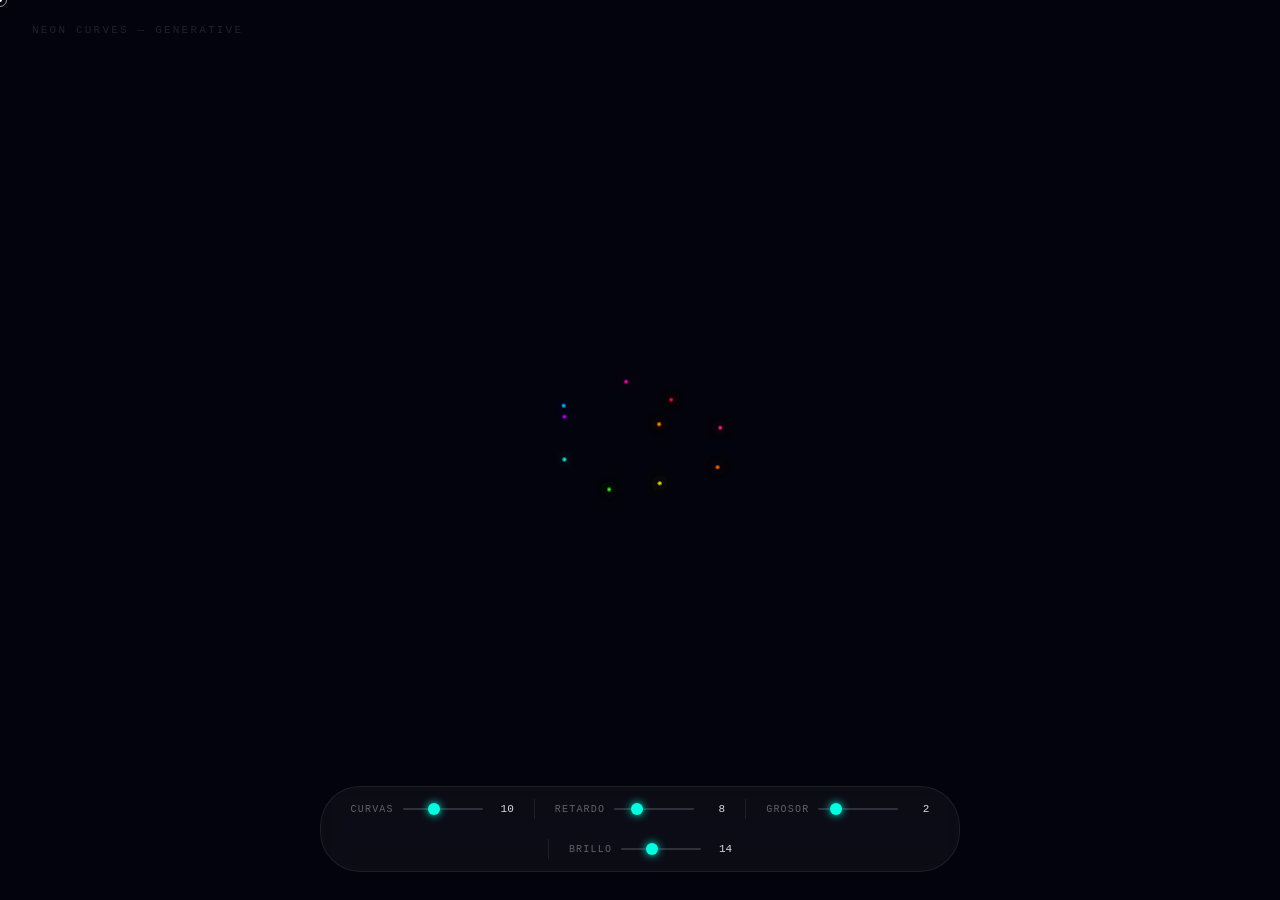
==== neon-curves.html @ 2985ba19 "web" ====
<!DOCTYPE html>
<html lang="es">
<head>
  <meta charset="UTF-8">
  <meta name="viewport" content="width=device-width, initial-scale=1.0">
  <title>Neon Curves</title>
  <style>
    *, *::before, *::after { box-sizing: border-box; margin: 0; padding: 0; }

    :root {
      --bg: #07070f;
      --panel-bg: rgba(255,255,255,0.04);
      --panel-border: rgba(255,255,255,0.08);
      --text: rgba(255,255,255,0.85);
      --text-dim: rgba(255,255,255,0.35);
      --accent: #00ffe0;
    }

    html, body {
      width: 100%; height: 100%;
      background: var(--bg);
      overflow: hidden;
      font-family: 'Courier New', monospace;
      cursor: none;
    }

    canvas {
      position: fixed;
      inset: 0;
      width: 100%;
      height: 100%;
      display: block;
    }

    /* ── HUD panel ── */
    #hud {
      position: fixed;
      bottom: 28px;
      left: 50%;
      transform: translateX(-50%);
      display: flex;
      gap: 20px;
      align-items: center;
      background: var(--panel-bg);
      border: 1px solid var(--panel-border);
      border-radius: 40px;
      padding: 12px 24px;
      backdrop-filter: blur(12px);
      -webkit-backdrop-filter: blur(12px);
      z-index: 10;
      flex-wrap: wrap;
      justify-content: center;
      max-width: calc(100vw - 32px);
    }

    .ctrl {
      display: flex;
      align-items: center;
      gap: 9px;
    }

    .ctrl label {
      font-size: 10px;
      letter-spacing: 0.12em;
      text-transform: uppercase;
      color: var(--text-dim);
      white-space: nowrap;
    }

    .ctrl input[type=range] {
      -webkit-appearance: none;
      appearance: none;
      width: 80px;
      height: 2px;
      background: rgba(255,255,255,0.15);
      border-radius: 2px;
      outline: none;
      cursor: pointer;
    }
    .ctrl input[type=range]::-webkit-slider-thumb {
      -webkit-appearance: none;
      width: 12px; height: 12px;
      border-radius: 50%;
      background: var(--accent);
      box-shadow: 0 0 8px var(--accent);
      cursor: pointer;
    }
    .ctrl input[type=range]::-moz-range-thumb {
      width: 12px; height: 12px;
      border-radius: 50%;
      background: var(--accent);
      box-shadow: 0 0 8px var(--accent);
      border: none;
      cursor: pointer;
    }

    .ctrl .val {
      font-size: 11px;
      color: var(--text);
      min-width: 22px;
      text-align: right;
    }

    .sep {
      width: 1px;
      height: 20px;
      background: var(--panel-border);
    }

    /* ── title watermark ── */
    #watermark {
      position: fixed;
      top: 24px;
      left: 32px;
      font-size: 11px;
      letter-spacing: 0.2em;
      text-transform: uppercase;
      color: rgba(255,255,255,0.12);
      user-select: none;
      pointer-events: none;
      z-index: 10;
    }

    /* ── custom cursor ── */
    #cursor {
      position: fixed;
      pointer-events: none;
      z-index: 20;
      width: 14px; height: 14px;
      border: 1.5px solid rgba(255,255,255,0.6);
      border-radius: 50%;
      transform: translate(-50%, -50%);
      transition: transform 0.08s ease;
    }
    #cursor-dot {
      position: fixed;
      pointer-events: none;
      z-index: 21;
      width: 4px; height: 4px;
      background: #fff;
      border-radius: 50%;
      transform: translate(-50%, -50%);
    }
  </style>
</head>
<body>

<div id="watermark">Neon Curves &mdash; generative</div>
<div id="cursor"></div>
<div id="cursor-dot"></div>
<canvas id="c"></canvas>

<div id="hud">
  <div class="ctrl">
    <label>Curvas</label>
    <input type="range" id="r-n" min="3" max="22" value="10">
    <span class="val" id="v-n">10</span>
  </div>
  <div class="sep"></div>
  <div class="ctrl">
    <label>Retardo</label>
    <input type="range" id="r-d" min="1" max="30" value="8">
    <span class="val" id="v-d">8</span>
  </div>
  <div class="sep"></div>
  <div class="ctrl">
    <label>Grosor</label>
    <input type="range" id="r-t" min="1" max="7" value="2">
    <span class="val" id="v-t">2</span>
  </div>
  <div class="sep"></div>
  <div class="ctrl">
    <label>Brillo</label>
    <input type="range" id="r-g" min="2" max="35" value="14">
    <span class="val" id="v-g">14</span>
  </div>
</div>

<script>
(function () {
  'use strict';

  const canvas = document.getElementById('c');
  const ctx    = canvas.getContext('2d');
  const cursor    = document.getElementById('cursor');
  const cursorDot = document.getElementById('cursor-dot');

  /* ── resize ── */
  function resize() {
    canvas.width  = window.innerWidth;
    canvas.height = window.innerHeight;
  }
  resize();
  window.addEventListener('resize', () => { resize(); init(); });

  /* ── palette ── */
  const PALETTE = [
    '#ff2d78','#ff6b00','#ffe600','#39ff14',
    '#00ffe0','#00bfff','#bf00ff','#ff00bf',
    '#ff073a','#ff9500','#0ff0fc','#7d00ff',
    '#fffc00','#ff3cac','#00ff87','#ff6ec7',
    '#f7971e','#12c2e9','#c471ed','#ff4e50',
    '#a8edea','#fed6e3',
  ];

  /* ── state ── */
  let mouse = { x: canvas.width / 2, y: canvas.height / 2 };
  let curves = [];

  /* ── params ── */
  function p() {
    return {
      n:     +document.getElementById('r-n').value,
      delay: +document.getElementById('r-d').value,
      thick: +document.getElementById('r-t').value,
      glow:  +document.getElementById('r-g').value,
    };
  }

  /* ── controls wiring ── */
  ['n','d','t','g'].forEach(k => {
    const inp = document.getElementById('r-' + k);
    const out = document.getElementById('v-' + k);
    inp.addEventListener('input', () => {
      out.textContent = inp.value;
      if (k === 'n') init();
    });
  });

  /* ── Curve class ── */
  class Curve {
    constructor(idx, total) {
      this.color = PALETTE[idx % PALETTE.length];
      const angle = (Math.PI * 2 * idx / total) + (Math.random() - 0.5) * 1.1;
      const r     = 18 + Math.random() * 80;
      this.ox = Math.cos(angle) * r;
      this.oy = Math.sin(angle) * r;
      this.pts = [];
      this.speed = Math.max(0.035, 0.2 - idx * 0.007);
    }

    update(target, maxPts) {
      const gx = target.x + this.ox;
      const gy = target.y + this.oy;

      if (this.pts.length === 0) {
        this.pts.push({ x: gx, y: gy });
        return;
      }
      const last = this.pts[this.pts.length - 1];
      this.pts.push({
        x: last.x + (gx - last.x) * this.speed,
        y: last.y + (gy - last.y) * this.speed,
      });
      while (this.pts.length > maxPts) this.pts.shift();
    }

    draw(ctx, glow, thick) {
      const n = this.pts.length;
      if (n < 3) return;

      const drawPass = (lw, alpha, blur) => {
        ctx.save();
        ctx.strokeStyle = this.color;
        ctx.lineWidth   = lw;
        ctx.lineCap     = 'round';
        ctx.lineJoin    = 'round';
        ctx.globalAlpha = alpha;
        ctx.shadowColor = this.color;
        ctx.shadowBlur  = blur;
        ctx.beginPath();
        ctx.moveTo(this.pts[0].x, this.pts[0].y);
        for (let i = 1; i < n - 1; i++) {
          const mx = (this.pts[i].x + this.pts[i + 1].x) * 0.5;
          const my = (this.pts[i].y + this.pts[i + 1].y) * 0.5;
          ctx.quadraticCurveTo(this.pts[i].x, this.pts[i].y, mx, my);
        }
        ctx.lineTo(this.pts[n - 1].x, this.pts[n - 1].y);
        ctx.stroke();
        ctx.restore();
      };

      drawPass(thick * 2.2, 0.18, glow * 3);   // outer halo
      drawPass(thick,       0.85, glow);         // main line
      drawPass(thick * 0.3, 1.0,  glow * 0.5);  // bright core
    }
  }

  /* ── init curves ── */
  function init() {
    const { n } = p();
    curves = Array.from({ length: n }, (_, i) => new Curve(i, n));
  }
  init();

  /* ── mouse / touch ── */
  window.addEventListener('mousemove', e => {
    mouse.x = e.clientX;
    mouse.y = e.clientY;
    cursor.style.left    = e.clientX + 'px';
    cursor.style.top     = e.clientY + 'px';
    cursorDot.style.left = e.clientX + 'px';
    cursorDot.style.top  = e.clientY + 'px';
  });
  window.addEventListener('touchmove', e => {
    e.preventDefault();
    mouse.x = e.touches[0].clientX;
    mouse.y = e.touches[0].clientY;
  }, { passive: false });

  /* ── render loop ── */
  function loop() {
    const { delay, thick, glow } = p();
    const maxPts = delay * 4 + 20;

    /* trail fade — semi-transparent fill each frame */
    ctx.fillStyle = 'rgba(7, 7, 15, 0.20)';
    ctx.fillRect(0, 0, canvas.width, canvas.height);

    curves.forEach(c => {
      c.update(mouse, maxPts);
      c.draw(ctx, glow, thick);
    });

    requestAnimationFrame(loop);
  }
  loop();
})();
</script>
</body>
</html>
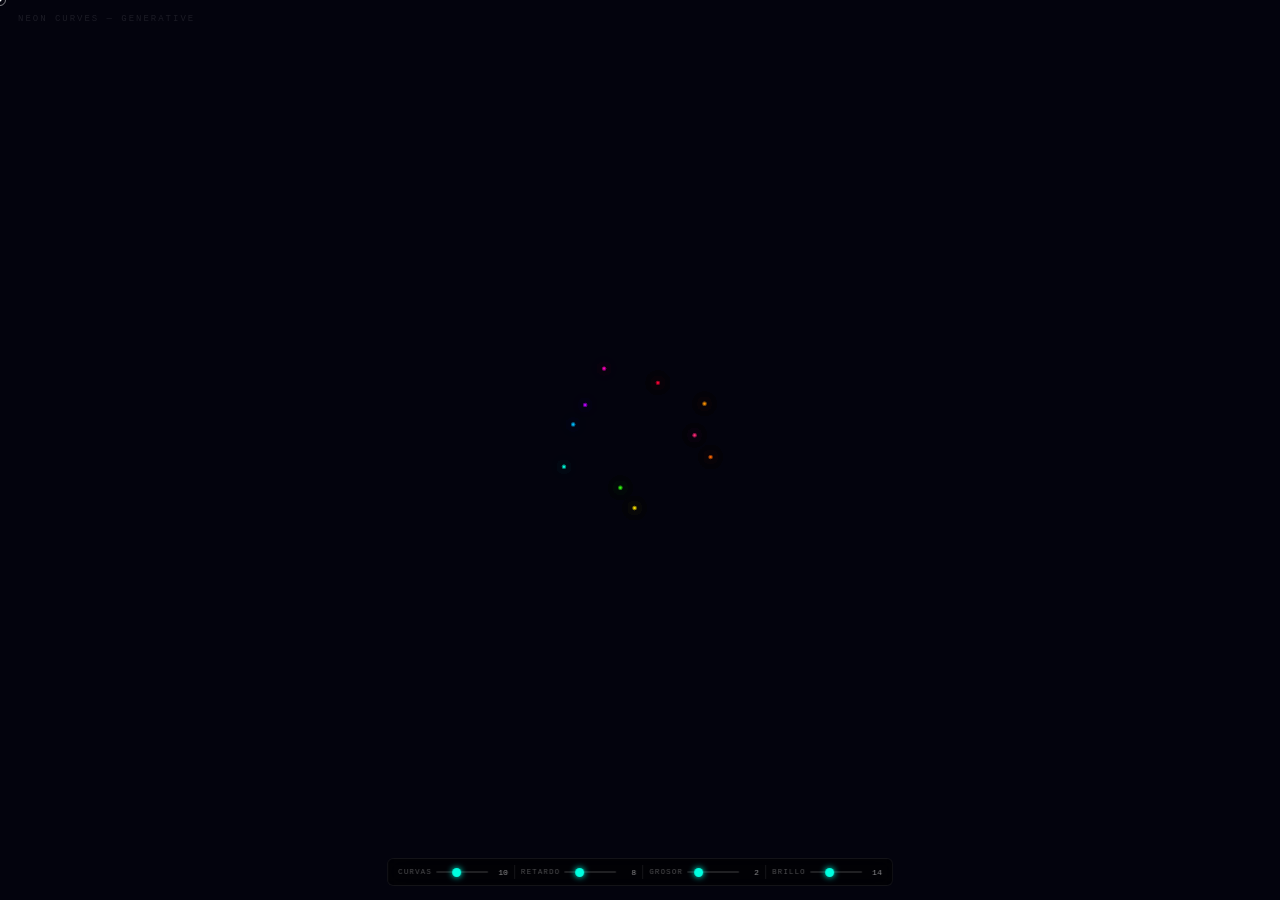
==== commit 0177c92d: "Refactor CSS and streamline HTML structure" ====
--- a/neon-curves.html
+++ b/neon-curves.html
@@ -6,324 +6,68 @@
   <title>Neon Curves</title>
   <style>
     *, *::before, *::after { box-sizing: border-box; margin: 0; padding: 0; }
-
-    :root {
-      --bg: #07070f;
-      --panel-bg: rgba(255,255,255,0.04);
-      --panel-border: rgba(255,255,255,0.08);
-      --text: rgba(255,255,255,0.85);
-      --text-dim: rgba(255,255,255,0.35);
-      --accent: #00ffe0;
+    html, body { width:100%; height:100%; background:#07070f; overflow:hidden; font-family:'Courier New',monospace; cursor:none; }
+    canvas { position:fixed; inset:0; width:100%; height:100%; display:block; }
+    #watermark { position:fixed; top:14px; left:18px; font-size:9px; letter-spacing:.22em; text-transform:uppercase; color:rgba(255,255,255,0.1); user-select:none; pointer-events:none; z-index:10; }
+    /* HUD compact — same style as rain */
+    #hud {
+      position:fixed; bottom:14px; left:50%; transform:translateX(-50%);
+      z-index:20; display:flex; align-items:center; gap:6px;
+      background:rgba(0,0,0,0.55); border:1px solid rgba(255,255,255,0.07);
+      border-radius:6px; padding:6px 10px;
+      backdrop-filter:blur(8px); -webkit-backdrop-filter:blur(8px);
+      white-space:nowrap;
     }
-
-    html, body {
-      width: 100%; height: 100%;
-      background: var(--bg);
-      overflow: hidden;
-      font-family: 'Courier New', monospace;
-      cursor: none;
+    .ctrl { display:flex; align-items:center; gap:4px; }
+    .ctrl label { font-size:7.5px; letter-spacing:.15em; text-transform:uppercase; color:rgba(255,255,255,0.3); white-space:nowrap; }
+    .ctrl input[type=range] { -webkit-appearance:none; appearance:none; width:52px; height:2px; background:rgba(255,255,255,0.12); border-radius:2px; outline:none; cursor:pointer; }
+    .ctrl input[type=range]::-webkit-slider-thumb { -webkit-appearance:none; width:9px; height:9px; border-radius:50%; background:#00ffe0; box-shadow:0 0 6px #00ffe0; cursor:pointer; }
+    .ctrl input[type=range]::-moz-range-thumb { width:9px; height:9px; border-radius:50%; background:#00ffe0; box-shadow:0 0 6px #00ffe0; border:none; cursor:pointer; }
+    .ctrl .val { font-size:8px; color:rgba(255,255,255,0.55); min-width:16px; text-align:right; }
+    .sep { width:1px; height:14px; background:rgba(255,255,255,0.08); flex-shrink:0; }
+    @media(max-width:520px){
+      #hud { flex-wrap:wrap; max-width:calc(100vw - 20px); gap:4px 6px; padding:5px 8px; bottom:8px; }
+      .sep { display:none; }
+      .ctrl input[type=range] { width:44px; }
     }
-
-    canvas {
-      position: fixed;
-      inset: 0;
-      width: 100%;
-      height: 100%;
-      display: block;
-    }
-
-    /* ── HUD panel ── */
-    #hud {
-      position: fixed;
-      bottom: 28px;
-      left: 50%;
-      transform: translateX(-50%);
-      display: flex;
-      gap: 20px;
-      align-items: center;
-      background: var(--panel-bg);
-      border: 1px solid var(--panel-border);
-      border-radius: 40px;
-      padding: 12px 24px;
-      backdrop-filter: blur(12px);
-      -webkit-backdrop-filter: blur(12px);
-      z-index: 10;
-      flex-wrap: wrap;
-      justify-content: center;
-      max-width: calc(100vw - 32px);
-    }
-
-    .ctrl {
-      display: flex;
-      align-items: center;
-      gap: 9px;
-    }
-
-    .ctrl label {
-      font-size: 10px;
-      letter-spacing: 0.12em;
-      text-transform: uppercase;
-      color: var(--text-dim);
-      white-space: nowrap;
-    }
-
-    .ctrl input[type=range] {
-      -webkit-appearance: none;
-      appearance: none;
-      width: 80px;
-      height: 2px;
-      background: rgba(255,255,255,0.15);
-      border-radius: 2px;
-      outline: none;
-      cursor: pointer;
-    }
-    .ctrl input[type=range]::-webkit-slider-thumb {
-      -webkit-appearance: none;
-      width: 12px; height: 12px;
-      border-radius: 50%;
-      background: var(--accent);
-      box-shadow: 0 0 8px var(--accent);
-      cursor: pointer;
-    }
-    .ctrl input[type=range]::-moz-range-thumb {
-      width: 12px; height: 12px;
-      border-radius: 50%;
-      background: var(--accent);
-      box-shadow: 0 0 8px var(--accent);
-      border: none;
-      cursor: pointer;
-    }
-
-    .ctrl .val {
-      font-size: 11px;
-      color: var(--text);
-      min-width: 22px;
-      text-align: right;
-    }
-
-    .sep {
-      width: 1px;
-      height: 20px;
-      background: var(--panel-border);
-    }
-
-    /* ── title watermark ── */
-    #watermark {
-      position: fixed;
-      top: 24px;
-      left: 32px;
-      font-size: 11px;
-      letter-spacing: 0.2em;
-      text-transform: uppercase;
-      color: rgba(255,255,255,0.12);
-      user-select: none;
-      pointer-events: none;
-      z-index: 10;
-    }
-
-    /* ── custom cursor ── */
-    #cursor {
-      position: fixed;
-      pointer-events: none;
-      z-index: 20;
-      width: 14px; height: 14px;
-      border: 1.5px solid rgba(255,255,255,0.6);
-      border-radius: 50%;
-      transform: translate(-50%, -50%);
-      transition: transform 0.08s ease;
-    }
-    #cursor-dot {
-      position: fixed;
-      pointer-events: none;
-      z-index: 21;
-      width: 4px; height: 4px;
-      background: #fff;
-      border-radius: 50%;
-      transform: translate(-50%, -50%);
-    }
+    #cursor { position:fixed; pointer-events:none; z-index:20; width:12px; height:12px; border:1.5px solid rgba(255,255,255,0.5); border-radius:50%; transform:translate(-50%,-50%); }
+    #cursor-dot { position:fixed; pointer-events:none; z-index:21; width:3px; height:3px; background:#fff; border-radius:50%; transform:translate(-50%,-50%); }
   </style>
 </head>
 <body>
-
-<div id="watermark">Neon Curves &mdash; generative</div>
+<div id="watermark">Neon Curves — generative</div>
 <div id="cursor"></div>
 <div id="cursor-dot"></div>
 <canvas id="c"></canvas>
-
 <div id="hud">
-  <div class="ctrl">
-    <label>Curvas</label>
-    <input type="range" id="r-n" min="3" max="22" value="10">
-    <span class="val" id="v-n">10</span>
-  </div>
+  <div class="ctrl"><label>Curvas</label><input type="range" id="r-n" min="3" max="22" value="10"><span class="val" id="v-n">10</span></div>
   <div class="sep"></div>
-  <div class="ctrl">
-    <label>Retardo</label>
-    <input type="range" id="r-d" min="1" max="30" value="8">
-    <span class="val" id="v-d">8</span>
-  </div>
+  <div class="ctrl"><label>Retardo</label><input type="range" id="r-d" min="1" max="30" value="8"><span class="val" id="v-d">8</span></div>
   <div class="sep"></div>
-  <div class="ctrl">
-    <label>Grosor</label>
-    <input type="range" id="r-t" min="1" max="7" value="2">
-    <span class="val" id="v-t">2</span>
-  </div>
+  <div class="ctrl"><label>Grosor</label><input type="range" id="r-t" min="1" max="7" value="2"><span class="val" id="v-t">2</span></div>
   <div class="sep"></div>
-  <div class="ctrl">
-    <label>Brillo</label>
-    <input type="range" id="r-g" min="2" max="35" value="14">
-    <span class="val" id="v-g">14</span>
-  </div>
+  <div class="ctrl"><label>Brillo</label><input type="range" id="r-g" min="2" max="35" value="14"><span class="val" id="v-g">14</span></div>
 </div>
-
 <script>
-(function () {
-  'use strict';
-
-  const canvas = document.getElementById('c');
-  const ctx    = canvas.getContext('2d');
-  const cursor    = document.getElementById('cursor');
-  const cursorDot = document.getElementById('cursor-dot');
-
-  /* ── resize ── */
-  function resize() {
-    canvas.width  = window.innerWidth;
-    canvas.height = window.innerHeight;
+(function(){
+  const canvas=document.getElementById('c'),ctx=canvas.getContext('2d');
+  const cursor=document.getElementById('cursor'),cursorDot=document.getElementById('cursor-dot');
+  function resize(){canvas.width=window.innerWidth;canvas.height=window.innerHeight;}
+  resize(); window.addEventListener('resize',()=>{resize();init();});
+  const PAL=['#ff2d78','#ff6b00','#ffe600','#39ff14','#00ffe0','#00bfff','#bf00ff','#ff00bf','#ff073a','#ff9500','#0ff0fc','#7d00ff','#fffc00','#ff3cac','#00ff87','#ff6ec7','#f7971e','#12c2e9','#c471ed','#ff4e50','#a8edea','#fed6e3'];
+  let mouse={x:canvas.width/2,y:canvas.height/2},curves=[];
+  function p(){return{n:+document.getElementById('r-n').value,delay:+document.getElementById('r-d').value,thick:+document.getElementById('r-t').value,glow:+document.getElementById('r-g').value};}
+  ['n','d','t','g'].forEach(k=>{const inp=document.getElementById('r-'+k),out=document.getElementById('v-'+k);inp.addEventListener('input',()=>{out.textContent=inp.value;if(k==='n')init();});});
+  class Curve{
+    constructor(idx,total){this.color=PAL[idx%PAL.length];const a=(Math.PI*2*idx/total)+(Math.random()-.5)*1.1,r=18+Math.random()*80;this.ox=Math.cos(a)*r;this.oy=Math.sin(a)*r;this.pts=[];this.speed=Math.max(0.035,0.2-idx*0.007);}
+    update(t,max){const gx=t.x+this.ox,gy=t.y+this.oy;if(!this.pts.length){this.pts.push({x:gx,y:gy});return;}const l=this.pts[this.pts.length-1];this.pts.push({x:l.x+(gx-l.x)*this.speed,y:l.y+(gy-l.y)*this.speed});while(this.pts.length>max)this.pts.shift();}
+    draw(ctx,glow,thick){const n=this.pts.length;if(n<3)return;const pass=(lw,al,bl)=>{ctx.save();ctx.strokeStyle=this.color;ctx.lineWidth=lw;ctx.lineCap='round';ctx.lineJoin='round';ctx.globalAlpha=al;ctx.shadowColor=this.color;ctx.shadowBlur=bl;ctx.beginPath();ctx.moveTo(this.pts[0].x,this.pts[0].y);for(let i=1;i<n-1;i++){const mx=(this.pts[i].x+this.pts[i+1].x)*.5,my=(this.pts[i].y+this.pts[i+1].y)*.5;ctx.quadraticCurveTo(this.pts[i].x,this.pts[i].y,mx,my);}ctx.lineTo(this.pts[n-1].x,this.pts[n-1].y);ctx.stroke();ctx.restore();};pass(thick*2.2,.18,glow*3);pass(thick,.85,glow);pass(thick*.3,1,glow*.5);}
   }
-  resize();
-  window.addEventListener('resize', () => { resize(); init(); });
-
-  /* ── palette ── */
-  const PALETTE = [
-    '#ff2d78','#ff6b00','#ffe600','#39ff14',
-    '#00ffe0','#00bfff','#bf00ff','#ff00bf',
-    '#ff073a','#ff9500','#0ff0fc','#7d00ff',
-    '#fffc00','#ff3cac','#00ff87','#ff6ec7',
-    '#f7971e','#12c2e9','#c471ed','#ff4e50',
-    '#a8edea','#fed6e3',
-  ];
-
-  /* ── state ── */
-  let mouse = { x: canvas.width / 2, y: canvas.height / 2 };
-  let curves = [];
-
-  /* ── params ── */
-  function p() {
-    return {
-      n:     +document.getElementById('r-n').value,
-      delay: +document.getElementById('r-d').value,
-      thick: +document.getElementById('r-t').value,
-      glow:  +document.getElementById('r-g').value,
-    };
-  }
-
-  /* ── controls wiring ── */
-  ['n','d','t','g'].forEach(k => {
-    const inp = document.getElementById('r-' + k);
-    const out = document.getElementById('v-' + k);
-    inp.addEventListener('input', () => {
-      out.textContent = inp.value;
-      if (k === 'n') init();
-    });
-  });
-
-  /* ── Curve class ── */
-  class Curve {
-    constructor(idx, total) {
-      this.color = PALETTE[idx % PALETTE.length];
-      const angle = (Math.PI * 2 * idx / total) + (Math.random() - 0.5) * 1.1;
-      const r     = 18 + Math.random() * 80;
-      this.ox = Math.cos(angle) * r;
-      this.oy = Math.sin(angle) * r;
-      this.pts = [];
-      this.speed = Math.max(0.035, 0.2 - idx * 0.007);
-    }
-
-    update(target, maxPts) {
-      const gx = target.x + this.ox;
-      const gy = target.y + this.oy;
-
-      if (this.pts.length === 0) {
-        this.pts.push({ x: gx, y: gy });
-        return;
-      }
-      const last = this.pts[this.pts.length - 1];
-      this.pts.push({
-        x: last.x + (gx - last.x) * this.speed,
-        y: last.y + (gy - last.y) * this.speed,
-      });
-      while (this.pts.length > maxPts) this.pts.shift();
-    }
-
-    draw(ctx, glow, thick) {
-      const n = this.pts.length;
-      if (n < 3) return;
-
-      const drawPass = (lw, alpha, blur) => {
-        ctx.save();
-        ctx.strokeStyle = this.color;
-        ctx.lineWidth   = lw;
-        ctx.lineCap     = 'round';
-        ctx.lineJoin    = 'round';
-        ctx.globalAlpha = alpha;
-        ctx.shadowColor = this.color;
-        ctx.shadowBlur  = blur;
-        ctx.beginPath();
-        ctx.moveTo(this.pts[0].x, this.pts[0].y);
-        for (let i = 1; i < n - 1; i++) {
-          const mx = (this.pts[i].x + this.pts[i + 1].x) * 0.5;
-          const my = (this.pts[i].y + this.pts[i + 1].y) * 0.5;
-          ctx.quadraticCurveTo(this.pts[i].x, this.pts[i].y, mx, my);
-        }
-        ctx.lineTo(this.pts[n - 1].x, this.pts[n - 1].y);
-        ctx.stroke();
-        ctx.restore();
-      };
-
-      drawPass(thick * 2.2, 0.18, glow * 3);   // outer halo
-      drawPass(thick,       0.85, glow);         // main line
-      drawPass(thick * 0.3, 1.0,  glow * 0.5);  // bright core
-    }
-  }
-
-  /* ── init curves ── */
-  function init() {
-    const { n } = p();
-    curves = Array.from({ length: n }, (_, i) => new Curve(i, n));
-  }
+  function init(){const{n}=p();curves=Array.from({length:n},(_,i)=>new Curve(i,n));}
   init();
-
-  /* ── mouse / touch ── */
-  window.addEventListener('mousemove', e => {
-    mouse.x = e.clientX;
-    mouse.y = e.clientY;
-    cursor.style.left    = e.clientX + 'px';
-    cursor.style.top     = e.clientY + 'px';
-    cursorDot.style.left = e.clientX + 'px';
-    cursorDot.style.top  = e.clientY + 'px';
-  });
-  window.addEventListener('touchmove', e => {
-    e.preventDefault();
-    mouse.x = e.touches[0].clientX;
-    mouse.y = e.touches[0].clientY;
-  }, { passive: false });
-
-  /* ── render loop ── */
-  function loop() {
-    const { delay, thick, glow } = p();
-    const maxPts = delay * 4 + 20;
-
-    /* trail fade — semi-transparent fill each frame */
-    ctx.fillStyle = 'rgba(7, 7, 15, 0.20)';
-    ctx.fillRect(0, 0, canvas.width, canvas.height);
-
-    curves.forEach(c => {
-      c.update(mouse, maxPts);
-      c.draw(ctx, glow, thick);
-    });
-
-    requestAnimationFrame(loop);
-  }
+  window.addEventListener('mousemove',e=>{mouse.x=e.clientX;mouse.y=e.clientY;cursor.style.left=e.clientX+'px';cursor.style.top=e.clientY+'px';cursorDot.style.left=e.clientX+'px';cursorDot.style.top=e.clientY+'px';});
+  window.addEventListener('touchmove',e=>{e.preventDefault();mouse.x=e.touches[0].clientX;mouse.y=e.touches[0].clientY;},{passive:false});
+  function loop(){const{delay,thick,glow}=p(),max=delay*4+20;ctx.fillStyle='rgba(7,7,15,0.20)';ctx.fillRect(0,0,canvas.width,canvas.height);curves.forEach(c=>{c.update(mouse,max);c.draw(ctx,glow,thick);});requestAnimationFrame(loop);}
   loop();
 })();
 </script>
